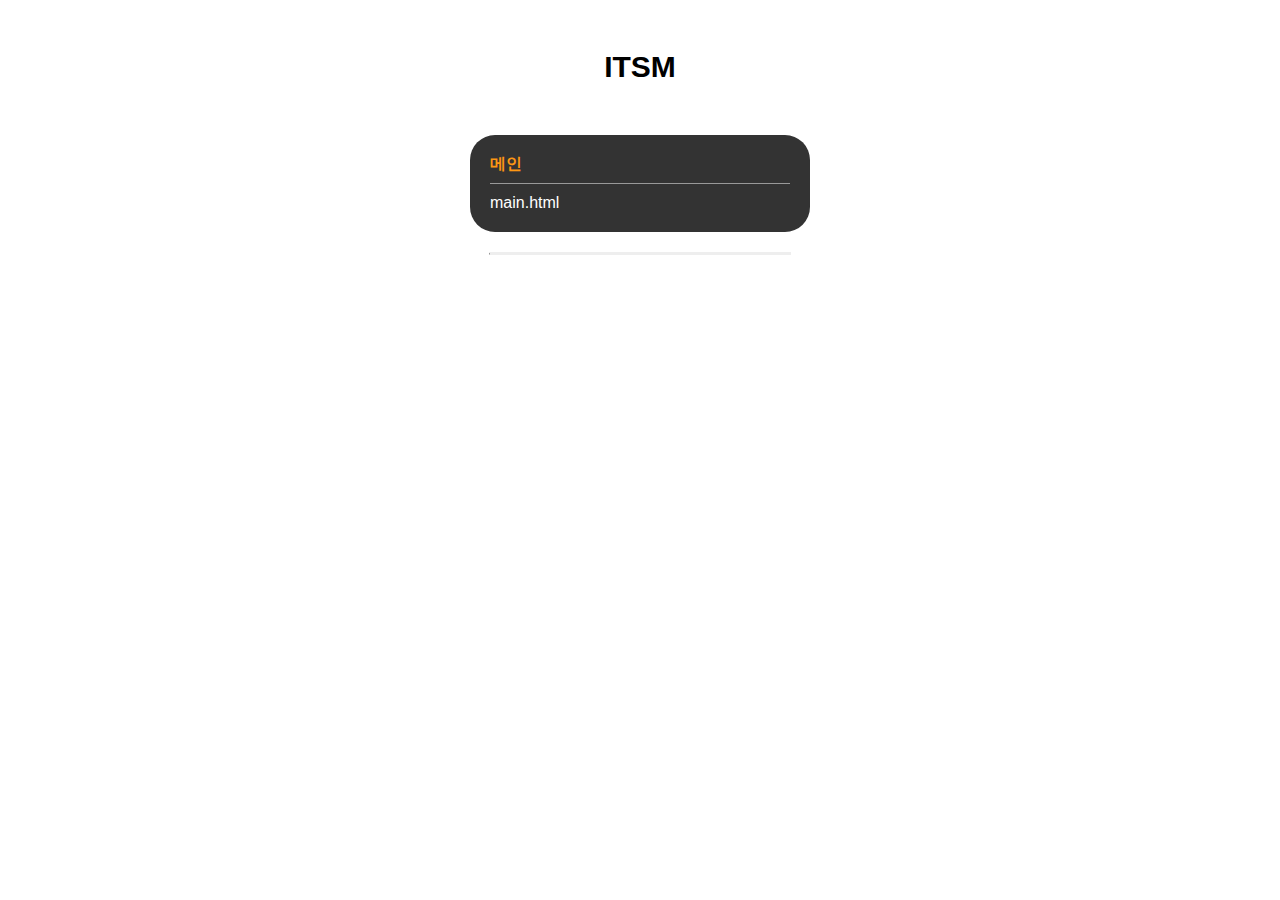
==== index.html @ c729b035 "시작" ====
<!DOCTYPE html>
<html lang="ko">

<head>
  <meta charset="utf-8">
  <meta http-equiv="X-UA-Compatible" content="IE=edge">
  <meta name="viewport" content="width=device-width, initial-scale=1">
  <title>ITSM</title>
  <script src="js/jquery-1.11.3.min.js"></script>
  <script src="js/jquery.bxslider.min.js"></script>
  <script src="js/common.js"></script>
  <link href="css/normalize.css" rel="stylesheet">
  <link href="css/font-awesome.min.css" rel="stylesheet">
  <link href="css/common.css" rel="stylesheet">
  <!--[if lt IE 9]>
        <script src="js/respond.min.js"></script>
        <script src="js/html5shiv.js"></script>
    <![endif]-->
  <style>
    body {
      text-align: center;
    }

    h1 {
      margin: 50px;
      font-size: 30px;
      font-weight: 600;
    }

    a {
      display: block;
      background: #333;
      border-radius: 25px;
      width: 300px;
      padding: 20px;
      margin: 0 auto 10px;
      text-align: left;
      color: #fff !important;
      text-decoration: none;
    }

    hr {
      border-top: 2px solid #eee;
      width: 300px;
      margin: 20px auto;
    }

    strong {
      color: #fd9713;
      display: block;
      font-weight: 600;
      border-bottom: 1px solid #999;
      padding-bottom: 10px;
      margin-bottom: 10px;
    }
  </style>
</head>

<body>
  <h1>ITSM</h1>
  <a href="main.html"><strong>메인</strong> main.html</a>
  <hr>
</body>

</html>
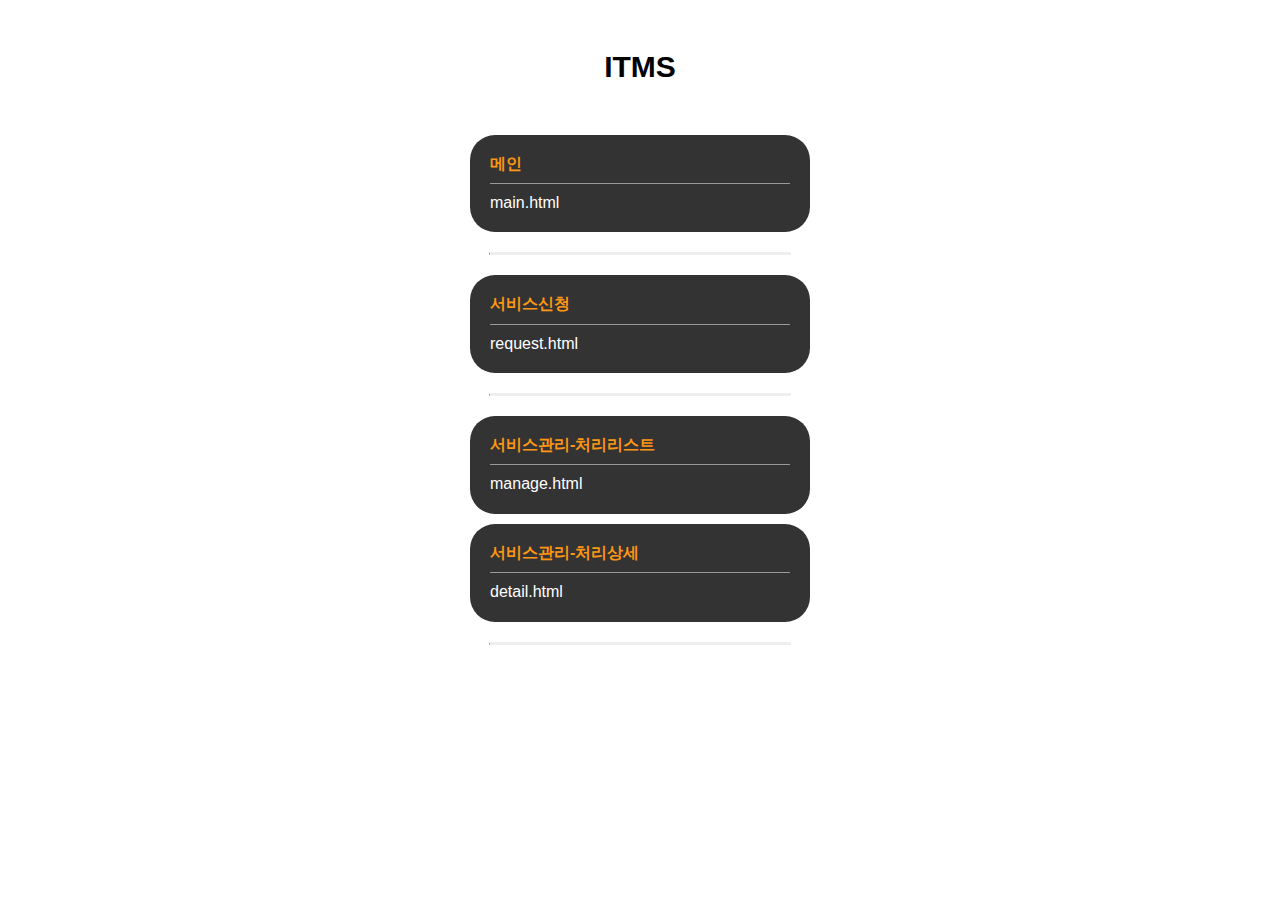
==== commit a1677bd5: "서브 진행중" ====
--- a/index.html
+++ b/index.html
@@ -5,7 +5,7 @@
   <meta charset="utf-8">
   <meta http-equiv="X-UA-Compatible" content="IE=edge">
   <meta name="viewport" content="width=device-width, initial-scale=1">
-  <title>ITSM</title>
+  <title>ITMS</title>
   <script src="js/jquery-1.11.3.min.js"></script>
   <script src="js/jquery.bxslider.min.js"></script>
   <script src="js/common.js"></script>
@@ -57,8 +57,13 @@
 </head>
 
 <body>
-  <h1>ITSM</h1>
+  <h1>ITMS</h1>
   <a href="main.html"><strong>메인</strong> main.html</a>
+  <hr>
+  <a href="request.html"><strong>서비스신청</strong> request.html</a>
+  <hr>
+  <a href="manage.html"><strong>서비스관리-처리리스트</strong> manage.html</a>
+  <a href="detail.html"><strong>서비스관리-처리상세</strong> detail.html</a>
   <hr>
 </body>
 
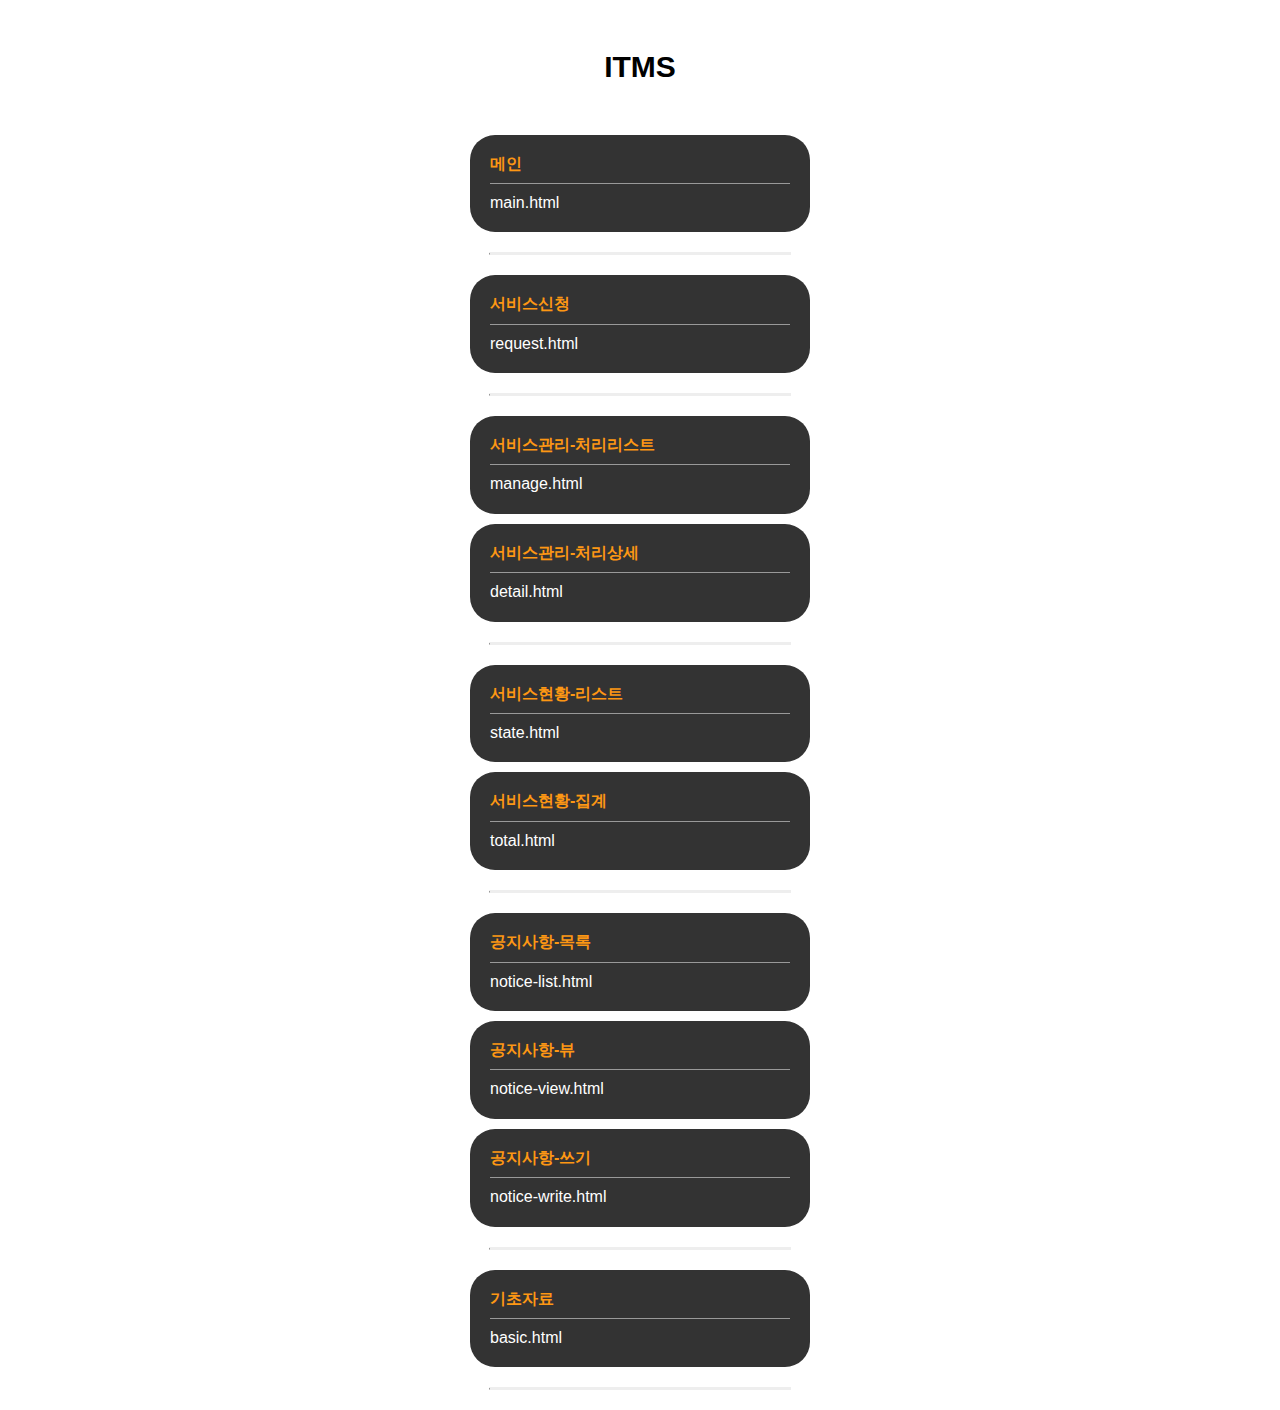
==== commit d9f43769: "완료" ====
--- a/index.html
+++ b/index.html
@@ -65,6 +65,15 @@
   <a href="manage.html"><strong>서비스관리-처리리스트</strong> manage.html</a>
   <a href="detail.html"><strong>서비스관리-처리상세</strong> detail.html</a>
   <hr>
+  <a href="state.html"><strong>서비스현황-리스트</strong> state.html</a>
+  <a href="total.html"><strong>서비스현황-집계</strong> total.html</a>
+  <hr>
+  <a href="notice-list.html"><strong>공지사항-목록</strong> notice-list.html</a>
+  <a href="notice-view.html"><strong>공지사항-뷰</strong> notice-view.html</a>
+  <a href="notice-write.html"><strong>공지사항-쓰기</strong> notice-write.html</a>
+  <hr>
+  <a href="basic.html"><strong>기초자료</strong> basic.html</a>
+  <hr>
 </body>
 
 </html>
